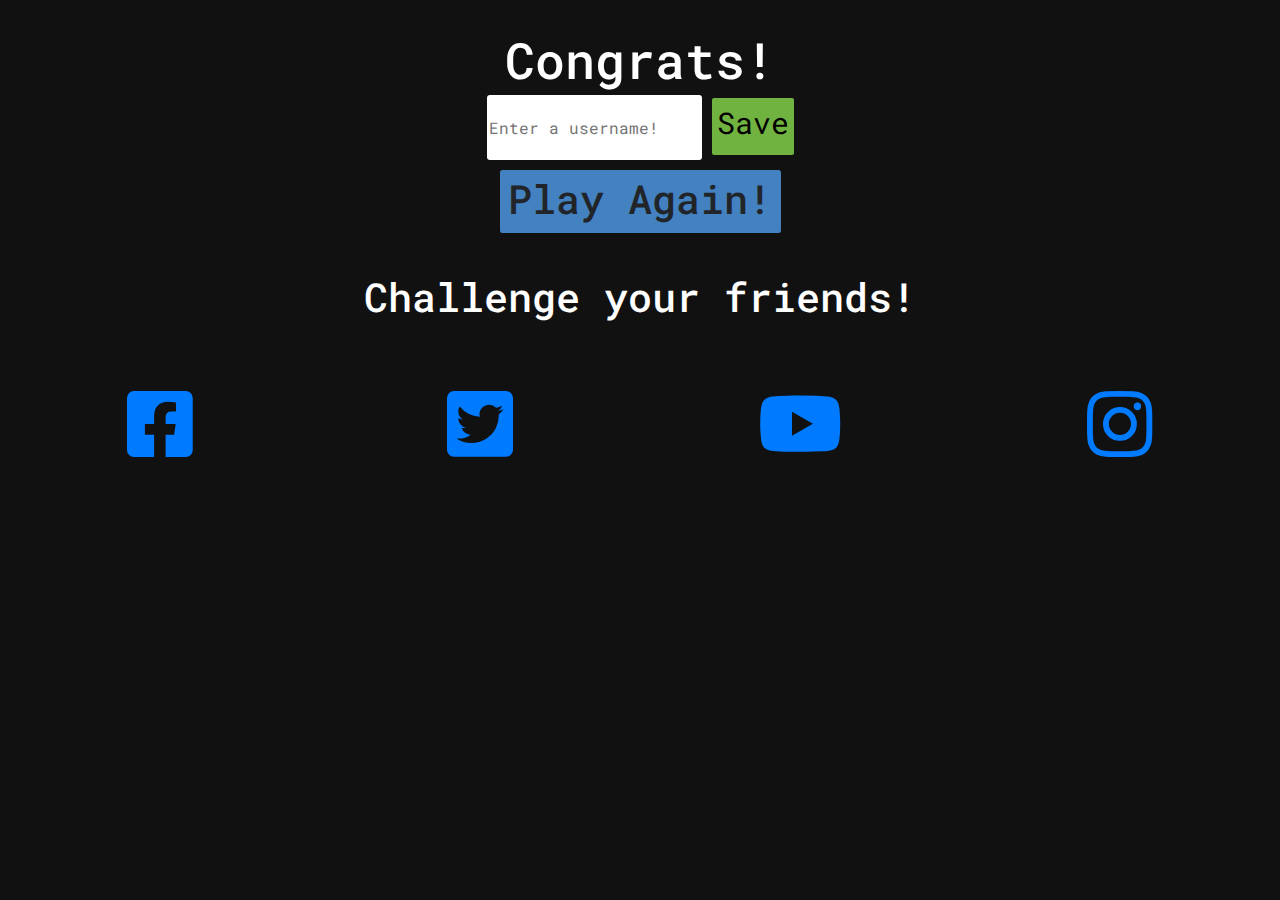
==== finalscore.html @ b70aabad "Added username form and save button plus styles" ====
<!DOCTYPE html>
<html lang="en">

<head>
    <meta charset="UTF-8">
    <meta http-equiv="X-UA-Compatible" content="IE=edge">
    <meta name="viewport" content="width=device-width, initial-scale=1.0">
    <title>Gaming Trivia</title>
    <link rel="stylesheet" href="https://cdnjs.cloudflare.com/ajax/libs/twitter-bootstrap/4.6.0/css/bootstrap.min.css">
    <link rel="stylesheet" href="https://cdnjs.cloudflare.com/ajax/libs/font-awesome/5.15.3/css/all.min.css">
    <link rel="stylesheet" href="assets/css/styles.css">
</head>

<body>
    <div class="container">
        <div class="row common-styles">
            <div class="col-sm-12">
                <h1>Congrats!</h1>
            </div>
            <div class="col-sm-12">
                <form id>
                    <input type="text" name="username" id="username" placeholder="Enter a username!" />
                    <button type="submit" id="save-btn" class="btn-sm" onclick="saveHighScore(event)">
                        <p>Save</p>
                    </button>
                </form>
            </div>
                <button class="HUD-btn btn" type="button" onclick="location.href='/index.html';">
                    <h2>Play Again!</h2>
                </button>
            </div>
        </div>
    </div>
    <!-- SocialLinks -->
    <footer id="footer-section" class="container-fluid common-styles collapse show mt-5">
        <div class="row">
            <div class="col-sm-12 mb-5">
                <h2>Challenge your friends!</h2>
            </div>
        </div>
        <div id="social-network-links" class="row mt-5">
            <div class="col-sm-3">
                <a href="https://www.facebook.com" target="_blank" rel="nopener" aria-label="">
                    <i class="fab fa-facebook-square"></i>
                </a>
            </div>
            <div class="col-sm-3">
                <a href="https://www.twitter.com" target="_blank" rel="nopener" aria-label="">
                    <i class="fab fa-twitter-square"></i></a>
            </div>
            <div class="col-sm-3">
                <a href="https://www.youtube.com" target="_blank"><i class="fab fa-youtube" aria-label=""></i></a>
            </div>
            <div class="col-sm-3">
                <a href="https://www.instagram.com" target="_blank"><i class="fab fa-instagram" aria-label=""></i></a>
            </div>
        </div>
    </footer>

    <script src="https://cdnjs.cloudflare.com/ajax/libs/popper.js/1.16.1/umd/popper.min.js"></script>
    <script src="https://code.jquery.com/jquery-3.6.0.slim.js" integrity="sha256-HwWONEZrpuoh951cQD1ov2HUK5zA5DwJ1DNUXaM6FsY=" crossorigin="anonymous"></script>
    <script src="assets/js/finalscore.js"></script>
    <script src="https://cdnjs.cloudflare.com/ajax/libs/twitter-bootstrap/4.6.0/js/bootstrap.min.js"></script>

</body>

</html>
---- assets/css/styles.css ----
@import url('https://fonts.googleapis.com/css2?family=Roboto+Mono&display=swap');

/* General Styles */
* {
    box-sizing: border-box;
    margin: 0;
    border: 0;
    
}

html {
    font-size: 62.5%;
}

body {
    color: #fff;
    background-color: #111111;
    font-family: 'Roboto Mono', monospace;
    font-size: 1.6rem;
}

h1 {
    font-size: 5rem;
}

h2 {
    font-size: 4rem;
}

p {
    font-size: 3rem;
}

/* Removes black boxes from behind letters */
i {
    font-size: 4rem;
}

.collapsing {
    transition: 0ms;
}

.btn {
    margin: 1rem auto;
}

.common-styles {
    margin: 3rem auto;
    background-color: transparent;
    text-align: center;
}

.HUD-btn {
    background-color: #4381C1;
}

.option-container {
    font-size: 2rem;
    background-color: #4381C1;
    margin: 2rem auto;
    border-radius: 1rem;
  }

.option-text {
    font-size: 4rem;
    background-color: #db222a;
}
  

#highscore-btn {
    background-color: #71B340;
}


#optionText {
    background-color: #db222a;
}

#progressBar {
    width: 40rem;
    height: 4rem;
    border: 0.3rem solid #4381C1;
    margin: 2rem auto;
    padding: 0;
  }
  
  #progressBarFull {
    height: 3.4rem;
    background-color: #4381C1;
  }


#social-network-links i{
    font-size: 7.5rem;
    text-align: center;
}

#username {
    height: 6.5rem;
    border-radius: 0.3rem;
}

#save-btn {
    background-color: #71B340;
    padding-bottom: 0;
}
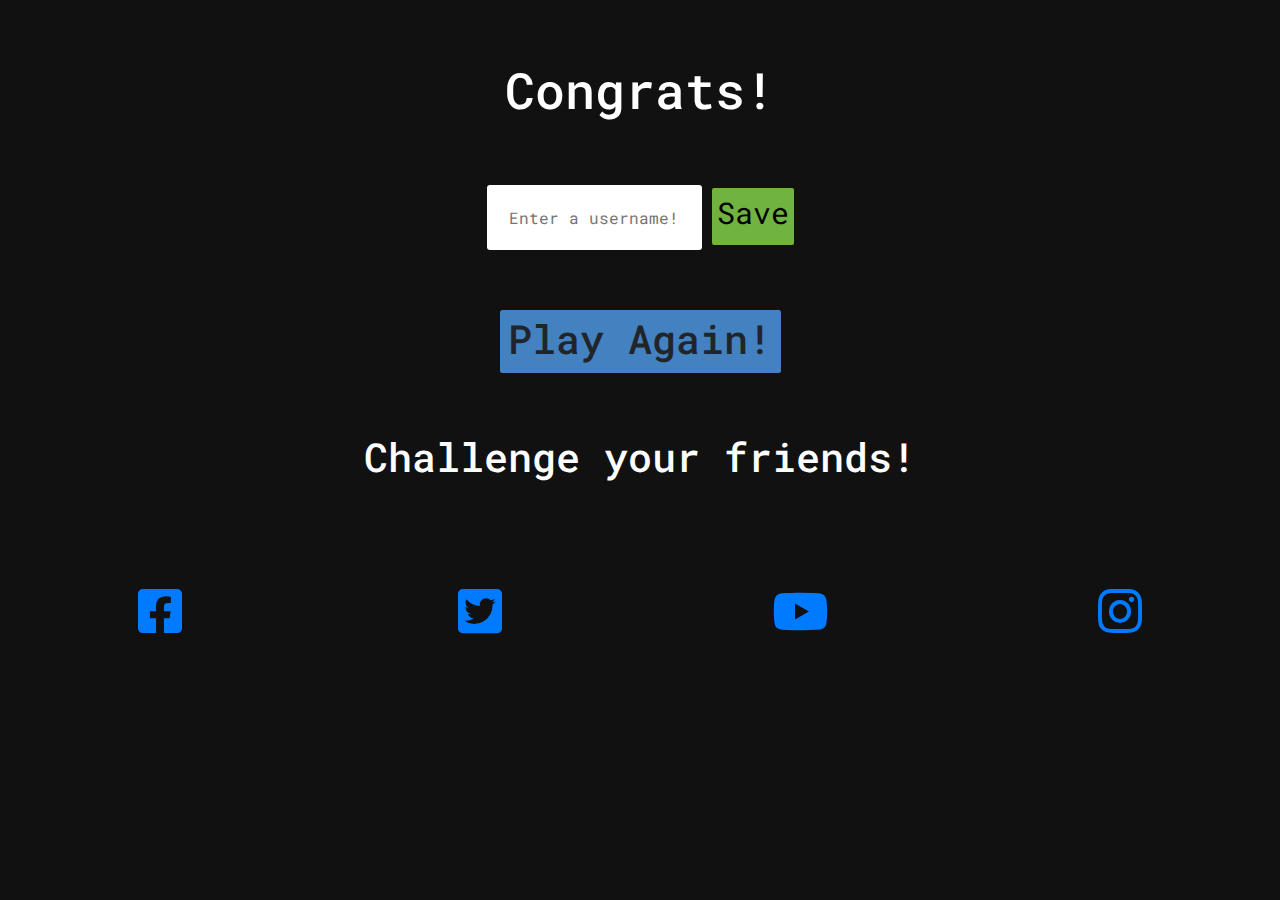
==== commit 4604f567: "Fixed footer to bottom of page, minor style and position changes" ====
--- a/finalscore.html
+++ b/finalscore.html
@@ -14,10 +14,10 @@
 <body>
     <div class="container">
         <div class="row common-styles">
-            <div class="col-sm-12">
+            <div class="col-sm-12 my-5">
                 <h1>Congrats!</h1>
             </div>
-            <div class="col-sm-12">
+            <div class="col-sm-12 my-5">
                 <form id>
                     <input type="text" name="username" id="username" placeholder="Enter a username!" />
                     <button type="submit" id="save-btn" class="btn-sm" onclick="saveHighScore(event)">
@@ -25,7 +25,7 @@
                     </button>
                 </form>
             </div>
-                <button class="HUD-btn btn" type="button" onclick="location.href='/index.html';">
+                <button class="HUD-btn btn my-5" type="button" onclick="location.href='/index.html';">
                     <h2>Play Again!</h2>
                 </button>
             </div>
@@ -34,24 +34,24 @@
     <!-- SocialLinks -->
     <footer id="footer-section" class="container-fluid common-styles collapse show mt-5">
         <div class="row">
-            <div class="col-sm-12 mb-5">
+            <div class="col-sm-12">
                 <h2>Challenge your friends!</h2>
             </div>
         </div>
-        <div id="social-network-links" class="row mt-5">
-            <div class="col-sm-3">
+        <div id="social-network-links" class="row">
+            <div class="col-3">
                 <a href="https://www.facebook.com" target="_blank" rel="nopener" aria-label="">
                     <i class="fab fa-facebook-square"></i>
                 </a>
             </div>
-            <div class="col-sm-3">
+            <div class="col-3">
                 <a href="https://www.twitter.com" target="_blank" rel="nopener" aria-label="">
                     <i class="fab fa-twitter-square"></i></a>
             </div>
-            <div class="col-sm-3">
+            <div class="col-3">
                 <a href="https://www.youtube.com" target="_blank"><i class="fab fa-youtube" aria-label=""></i></a>
             </div>
-            <div class="col-sm-3">
+            <div class="col-3">
                 <a href="https://www.instagram.com" target="_blank"><i class="fab fa-instagram" aria-label=""></i></a>
             </div>
         </div>
--- a/assets/css/styles.css
+++ b/assets/css/styles.css
@@ -5,7 +5,7 @@
     box-sizing: border-box;
     margin: 0;
     border: 0;
-    
+
 }
 
 html {
@@ -17,6 +17,7 @@
     background-color: #111111;
     font-family: 'Roboto Mono', monospace;
     font-size: 1.6rem;
+    height: 100%;
 }
 
 h1 {
@@ -56,24 +57,25 @@
 
 .option-container {
     font-size: 2rem;
-    background-color: #4381C1;
+    background-color: #71B340;
     margin: 2rem auto;
     border-radius: 1rem;
-  }
+}
 
 .option-text {
     font-size: 4rem;
+    background-color: #4381C1;
+}
+
+#question {
     background-color: #db222a;
+    border-radius: 0.5rem;
+    padding: 2rem;
+    font-size: 3rem;
 }
-  
 
 #highscore-btn {
     background-color: #71B340;
-}
-
-
-#optionText {
-    background-color: #db222a;
 }
 
 #progressBar {
@@ -82,25 +84,33 @@
     border: 0.3rem solid #4381C1;
     margin: 2rem auto;
     padding: 0;
-  }
-  
-  #progressBarFull {
+}
+
+#progressBarFull {
     height: 3.4rem;
     background-color: #4381C1;
-  }
+}
 
 
-#social-network-links i{
-    font-size: 7.5rem;
+#social-network-links i {
+    font-size: 5rem;
     text-align: center;
+    margin-top: 10rem;
 }
 
 #username {
     height: 6.5rem;
     border-radius: 0.3rem;
+    text-align: center;
 }
 
 #save-btn {
     background-color: #71B340;
     padding-bottom: 0;
+}
+
+#footer-section {
+    position: relative;
+    bottom: 0;
+    width: 100%;
 }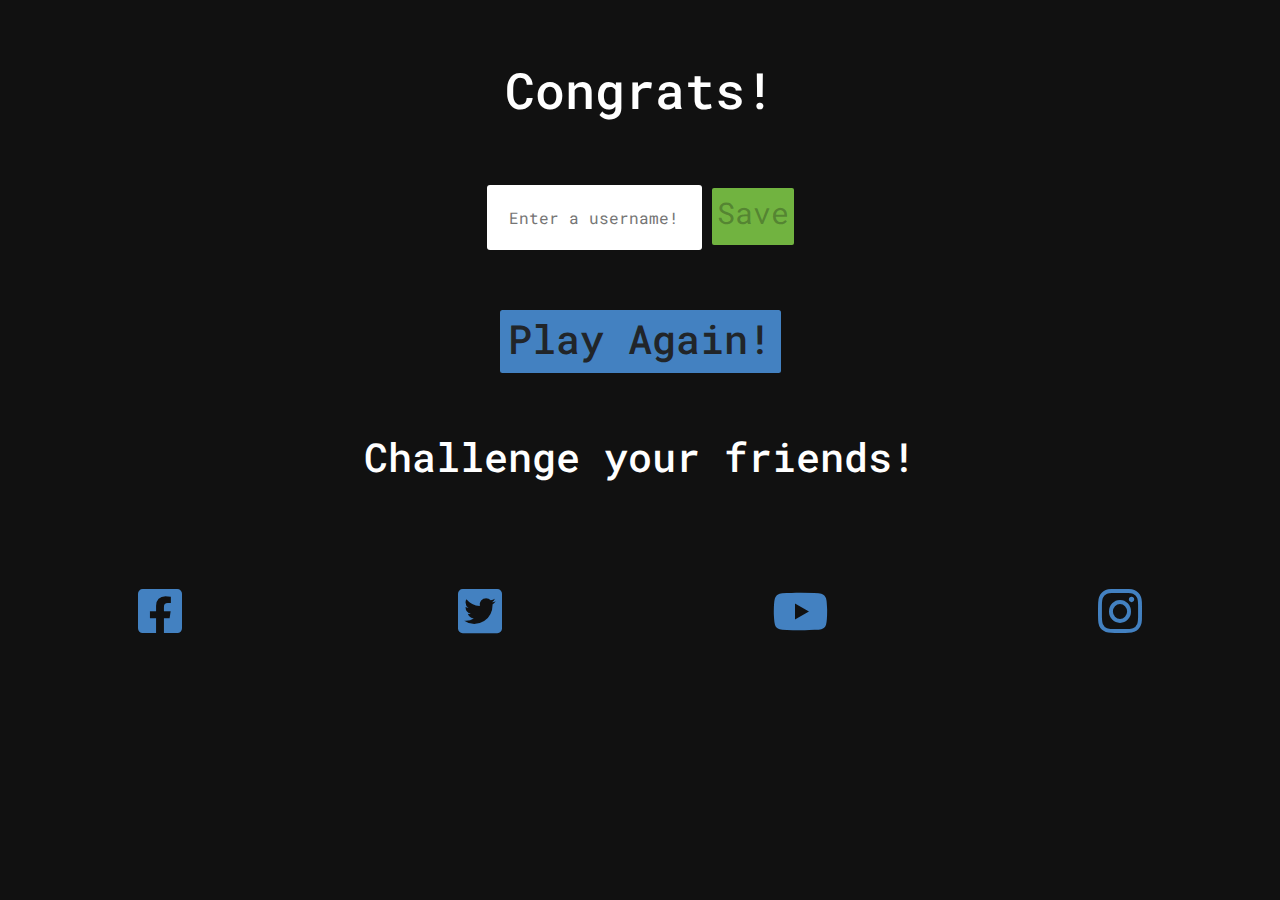
==== commit 30d21e79: "Fixed w3validator errors" ====
--- a/finalscore.html
+++ b/finalscore.html
@@ -5,7 +5,7 @@
     <meta charset="UTF-8">
     <meta http-equiv="X-UA-Compatible" content="IE=edge">
     <meta name="viewport" content="width=device-width, initial-scale=1.0">
-    <title>Gaming Trivia</title>
+    <title>End of Game</title>
     <link rel="stylesheet" href="https://cdnjs.cloudflare.com/ajax/libs/twitter-bootstrap/4.6.0/css/bootstrap.min.css">
     <link rel="stylesheet" href="https://cdnjs.cloudflare.com/ajax/libs/font-awesome/5.15.3/css/all.min.css">
     <link rel="stylesheet" href="assets/css/styles.css">
@@ -15,12 +15,12 @@
     <div class="container">
         <div class="row common-styles">
             <div class="col-sm-12 my-5">
-                <h1>Congrats!</h1>
+                <h1 id="finalScore">Congrats!</h1>
             </div>
             <div class="col-sm-12 my-5">
                 <form id>
                     <input type="text" name="username" id="username" placeholder="Enter a username!" />
-                    <button type="submit" id="save-btn" class="btn-sm" onclick="saveHighScore(event)">
+                    <button type="submit" id="save-btn" class="btn-sm" onclick="saveHighScore(event)" disabled>
                         <p>Save</p>
                     </button>
                 </form>
--- a/assets/css/styles.css
+++ b/assets/css/styles.css
@@ -53,6 +53,7 @@
 
 .HUD-btn {
     background-color: #4381C1;
+    font-size: 4rem;
 }
 
 .option-container {
@@ -65,6 +66,12 @@
 .option-text {
     font-size: 4rem;
     background-color: #4381C1;
+}
+
+#intro-title {
+    background-color: #db222a;
+    border-radius: 0.5rem;
+    padding: 2rem;
 }
 
 #question {
@@ -81,13 +88,13 @@
 #progressBar {
     width: 40rem;
     height: 4rem;
-    border: 0.3rem solid #4381C1;
+    border: 0.5rem solid #4381C1;
     margin: 2rem auto;
     padding: 0;
 }
 
 #progressBarFull {
-    height: 3.4rem;
+    height: 3rem;
     background-color: #4381C1;
 }
 
@@ -96,6 +103,7 @@
     font-size: 5rem;
     text-align: center;
     margin-top: 10rem;
+    color: #4381C1;
 }
 
 #username {
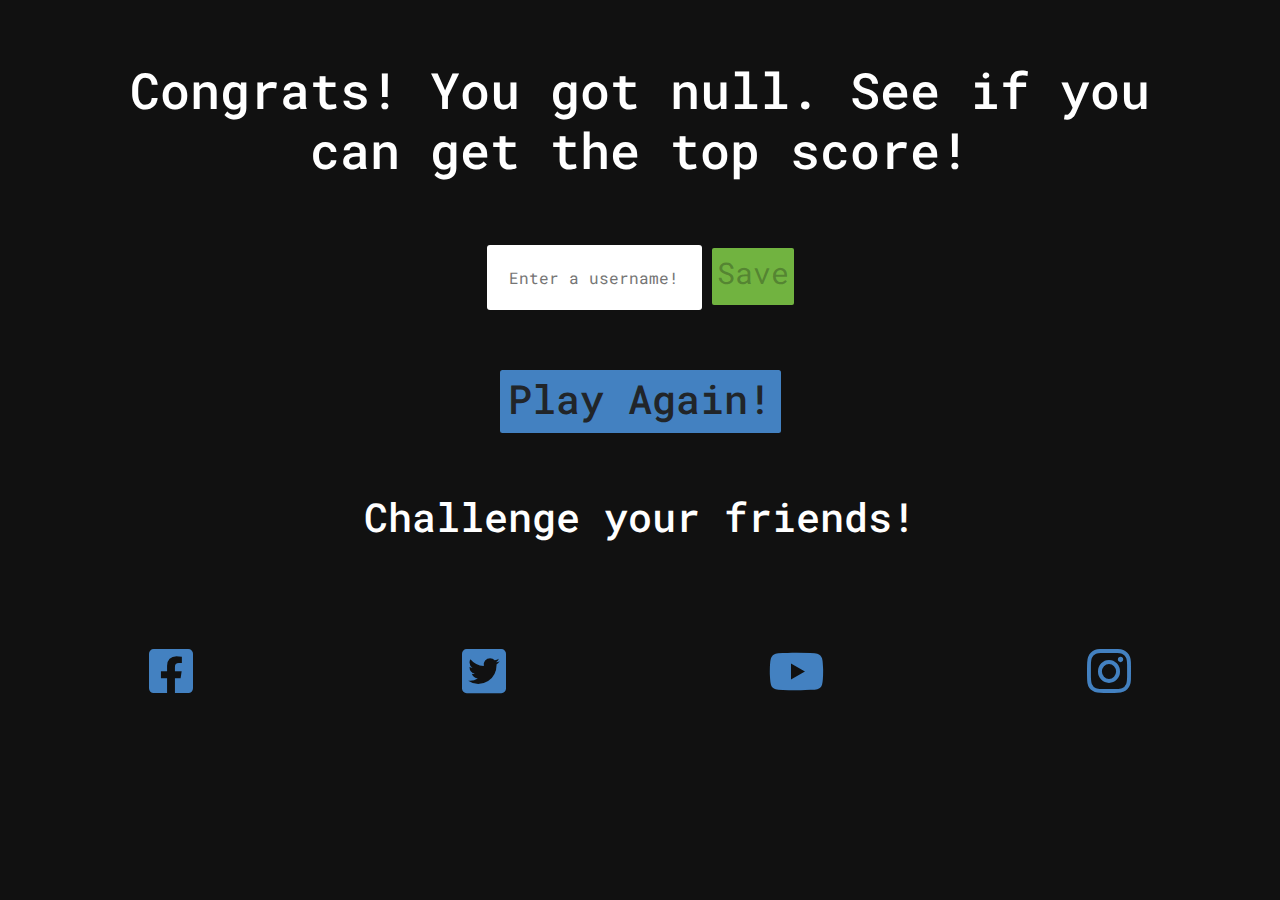
==== commit 0e7d3a10: "Rolled back scripts.js changes" ====
--- a/finalscore.html
+++ b/finalscore.html
@@ -18,9 +18,9 @@
                 <h1 id="finalScore">Congrats!</h1>
             </div>
             <div class="col-sm-12 my-5">
-                <form id>
+                <form>
                     <input type="text" name="username" id="username" placeholder="Enter a username!" />
-                    <button type="submit" id="save-btn" class="btn-sm" onclick="saveHighScore(event)" disabled>
+                    <button type="submit" id="save-btn" class="btn-sm" onsubmit="saveHighScore(event)" disabled>
                         <p>Save</p>
                     </button>
                 </form>
--- a/assets/css/styles.css
+++ b/assets/css/styles.css
@@ -5,7 +5,6 @@
     box-sizing: border-box;
     margin: 0;
     border: 0;
-
 }
 
 html {
@@ -37,6 +36,10 @@
     font-size: 4rem;
 }
 
+.row {
+    margin-left: auto;
+    margin-right: auto;
+}
 .collapsing {
     transition: 0ms;
 }
@@ -121,4 +124,4 @@
     position: relative;
     bottom: 0;
     width: 100%;
-}+}
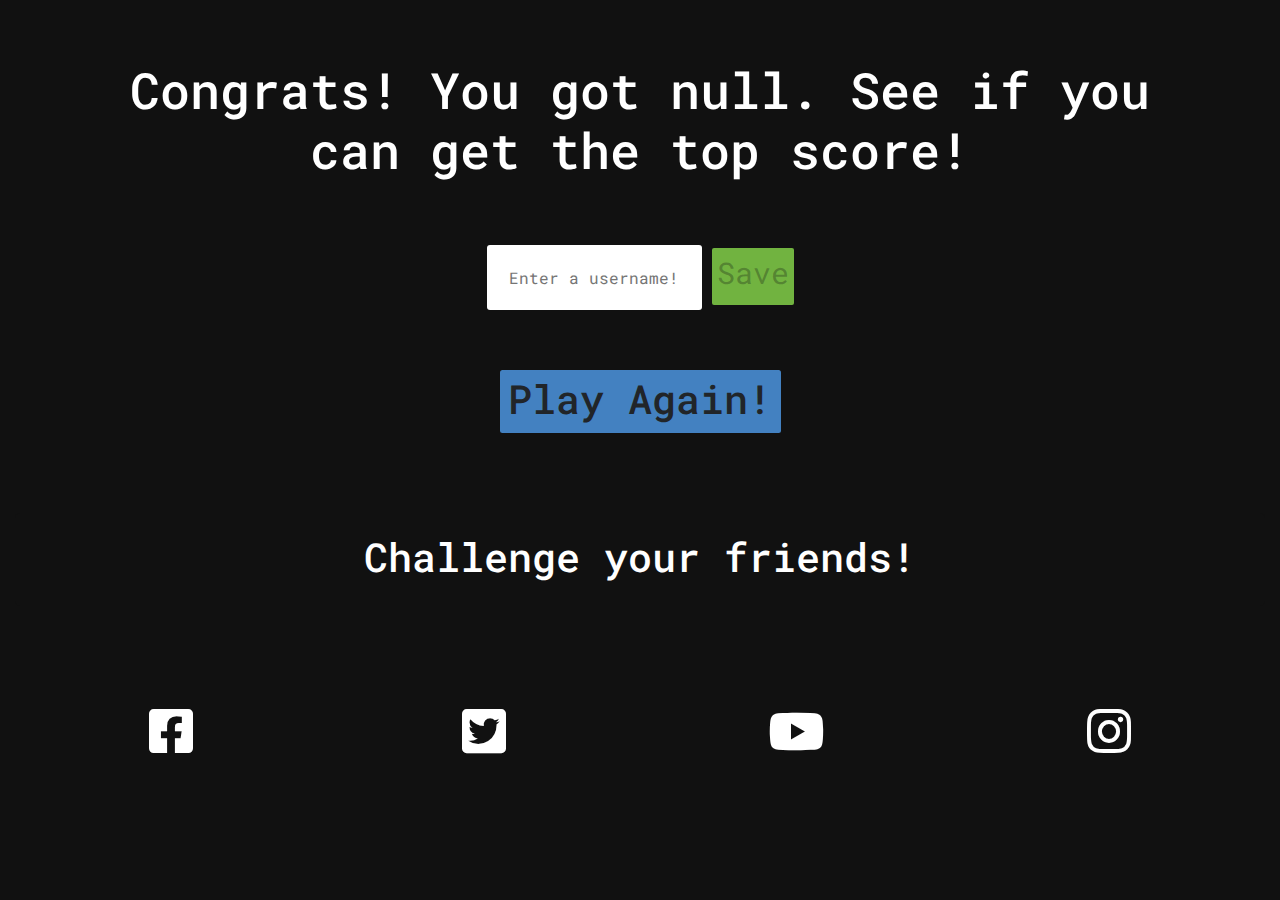
==== commit 1ef4b718: "Final adjustments to style and layout of website" ====
--- a/finalscore.html
+++ b/finalscore.html
@@ -12,7 +12,7 @@
 </head>
 
 <body>
-    <div class="container">
+    <div id="highscore-container" class="container">
         <div class="row common-styles">
             <div class="col-sm-12 my-5">
                 <h1 id="finalScore">Congrats!</h1>
@@ -33,8 +33,8 @@
     </div>
     <!-- SocialLinks -->
     <footer id="footer-section" class="container-fluid common-styles collapse show mt-5">
-        <div class="row">
-            <div class="col-sm-12">
+        <div  class="row">
+            <div class="col-sm-12 friends-msg">
                 <h2>Challenge your friends!</h2>
             </div>
         </div>
--- a/assets/css/styles.css
+++ b/assets/css/styles.css
@@ -16,7 +16,11 @@
     background-color: #111111;
     font-family: 'Roboto Mono', monospace;
     font-size: 1.6rem;
+    background-image: url('/assets/img/lorenzo-herrera-p0j-mE6mGo4-unsplash.jpg');
+    background-size: cover;
+    width: 100%;
     height: 100%;
+    background-repeat: no-repeat;
 }
 
 h1 {
@@ -61,7 +65,7 @@
 
 .option-container {
     font-size: 2rem;
-    background-color: #71B340;
+    background-color: #111111;
     margin: 2rem auto;
     border-radius: 1rem;
 }
@@ -71,16 +75,45 @@
     background-color: #4381C1;
 }
 
+.option-text:hover {
+    background-color: #438cff;
+    transition: 1000ms;
+}
+
+.correct {
+    background-color: #71B340;
+}
+
+.incorrect {
+    background-color: #db222a;
+}
+
+.friends-msg {
+    background-color: #111111;
+    border-radius: 0.5rem;
+    margin-top: 2rem;
+    padding: 2rem;
+    color: #fff;
+}
+
 #intro-title {
     background-color: #db222a;
     border-radius: 0.5rem;
+    margin-top: 2rem;
+    padding: 2rem;
+}
+
+#tutorial{
+    background-color: #111111;
+    border-radius: 0.5rem;
+    margin-top: 2rem;
     padding: 2rem;
 }
 
 #question {
     background-color: #db222a;
     border-radius: 0.5rem;
-    padding: 2rem;
+    padding: 4rem;
     font-size: 3rem;
 }
 
@@ -106,7 +139,8 @@
     font-size: 5rem;
     text-align: center;
     margin-top: 10rem;
-    color: #4381C1;
+    margin-bottom: 2rem;
+    color: #fff;
 }
 
 #username {
@@ -125,3 +159,7 @@
     bottom: 0;
     width: 100%;
 }
+
+#highscore-container {
+    background-color: #111111;
+}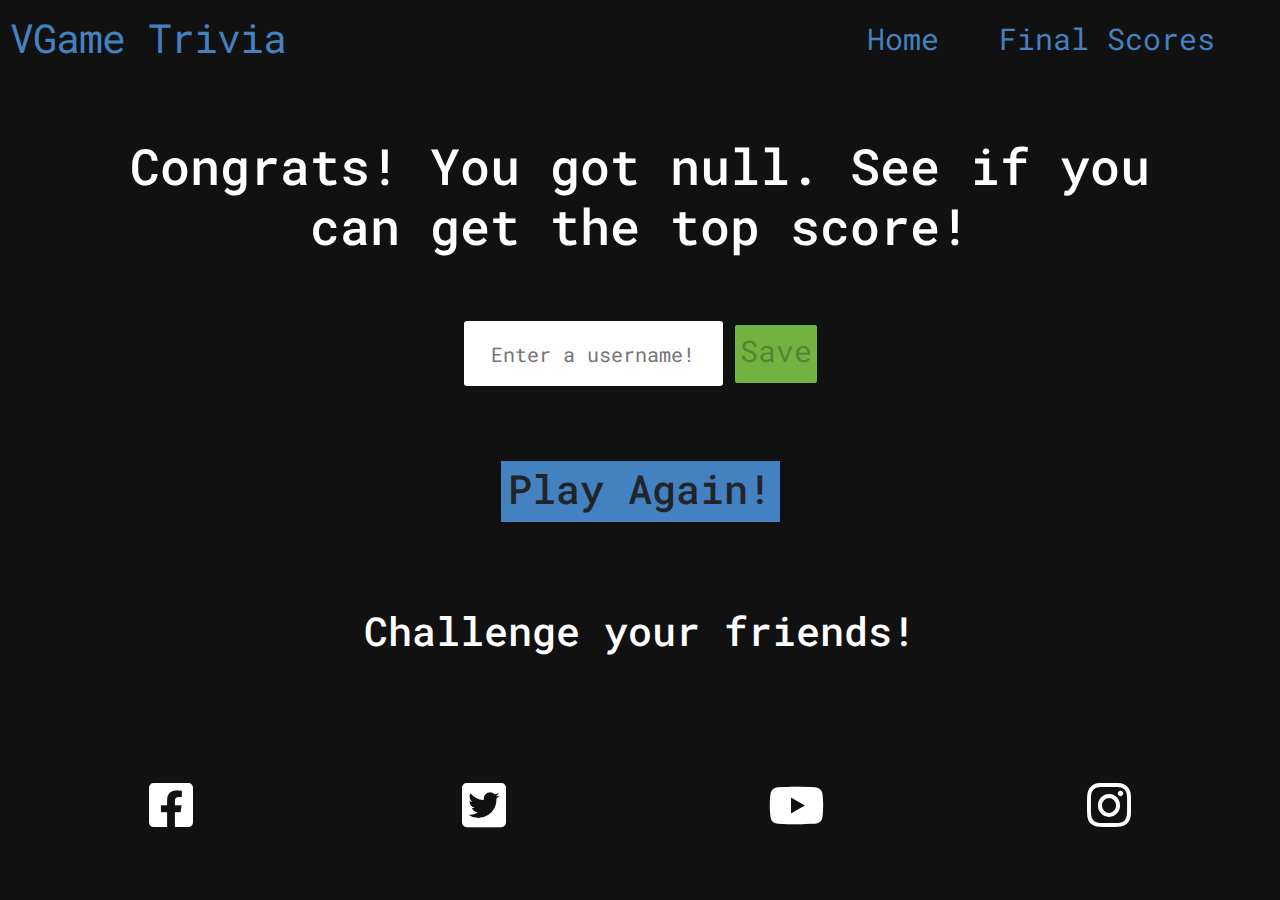
==== commit 1ace72d3: "Moved Play Again button outside of highscore container" ====
--- a/finalscore.html
+++ b/finalscore.html
@@ -12,6 +12,21 @@
 </head>
 
 <body>
+    <section>
+        <!-- Site navbar -->
+        <nav class="navbar navbar-expand-lg">
+            <a class="navbar-brand" href="index.html">VGame Trivia</a>
+            <button class="navbar-toggler" type="button" data-toggle="collapse" data-target="#navbarCollapseBtn" aria-controls="navbarCollapseBtn" aria-expanded="false" aria-label="Toggle navigation">
+                <i class="fas fa-bars"></i>
+            </button>
+            <div class="collapse navbar-collapse" id="navbarCollapseBtn">
+              <div class="navbar-nav ml-auto">
+                <a class="nav-link active" href="index.html">Home</a>
+                <a class="nav-link" href="finalscore.html">Final Scores</a>
+              </div>
+            </div>
+          </nav>
+    </section>
     <div id="highscore-container" class="container">
         <div class="row common-styles">
             <div class="col-sm-12 my-5">
@@ -25,15 +40,19 @@
                     </button>
                 </form>
             </div>
-                <button class="HUD-btn btn my-5" type="button" onclick="location.href='/index.html';">
-                    <h2>Play Again!</h2>
-                </button>
-            </div>
+        </div>
+    </div>
+    <!-- Play again button -->
+    <div class="row common-styles">
+        <div class="col 12">
+            <a class="HUD-btn btn" href="index.html" role="button">
+                <h2>Play Again!</h2>
+            </a>
         </div>
     </div>
     <!-- SocialLinks -->
     <footer id="footer-section" class="container-fluid common-styles collapse show mt-5">
-        <div  class="row">
+        <div class="row">
             <div class="col-sm-12 friends-msg">
                 <h2>Challenge your friends!</h2>
             </div>
@@ -58,7 +77,8 @@
     </footer>
 
     <script src="https://cdnjs.cloudflare.com/ajax/libs/popper.js/1.16.1/umd/popper.min.js"></script>
-    <script src="https://code.jquery.com/jquery-3.6.0.slim.js" integrity="sha256-HwWONEZrpuoh951cQD1ov2HUK5zA5DwJ1DNUXaM6FsY=" crossorigin="anonymous"></script>
+    <script src="https://code.jquery.com/jquery-3.6.0.slim.js"
+        integrity="sha256-HwWONEZrpuoh951cQD1ov2HUK5zA5DwJ1DNUXaM6FsY=" crossorigin="anonymous"></script>
     <script src="assets/js/finalscore.js"></script>
     <script src="https://cdnjs.cloudflare.com/ajax/libs/twitter-bootstrap/4.6.0/js/bootstrap.min.js"></script>
 
--- a/assets/css/styles.css
+++ b/assets/css/styles.css
@@ -15,7 +15,7 @@
     color: #fff;
     background-color: #111111;
     font-family: 'Roboto Mono', monospace;
-    font-size: 1.6rem;
+    font-size: 2rem;
     background-image: url('/assets/img/lorenzo-herrera-p0j-mE6mGo4-unsplash.jpg');
     background-size: cover;
     width: 100%;
@@ -44,12 +44,36 @@
     margin-left: auto;
     margin-right: auto;
 }
+
 .collapsing {
     transition: 0ms;
 }
 
 .btn {
     margin: 1rem auto;
+}
+
+.navbar {
+    background-color: #111111;
+}
+
+.navbar-toggler i {
+    color: #4381C1;
+}
+
+.navbar-brand {
+    font-size: 4rem;
+    color: #4381C1;
+    letter-spacing: -0.1rem;
+}
+
+.navbar-nav {
+    font-size: 3rem;
+}
+
+.nav-link {
+    margin-right: 5rem;
+    color: #4381C1;
 }
 
 .common-styles {
@@ -61,6 +85,8 @@
 .HUD-btn {
     background-color: #4381C1;
     font-size: 4rem;
+    border: 0.5rem solid #111111;
+    border-radius: 0.5rem;
 }
 
 .option-container {
@@ -103,7 +129,7 @@
     padding: 2rem;
 }
 
-#tutorial{
+#tutorial {
     background-color: #111111;
     border-radius: 0.5rem;
     margin-top: 2rem;
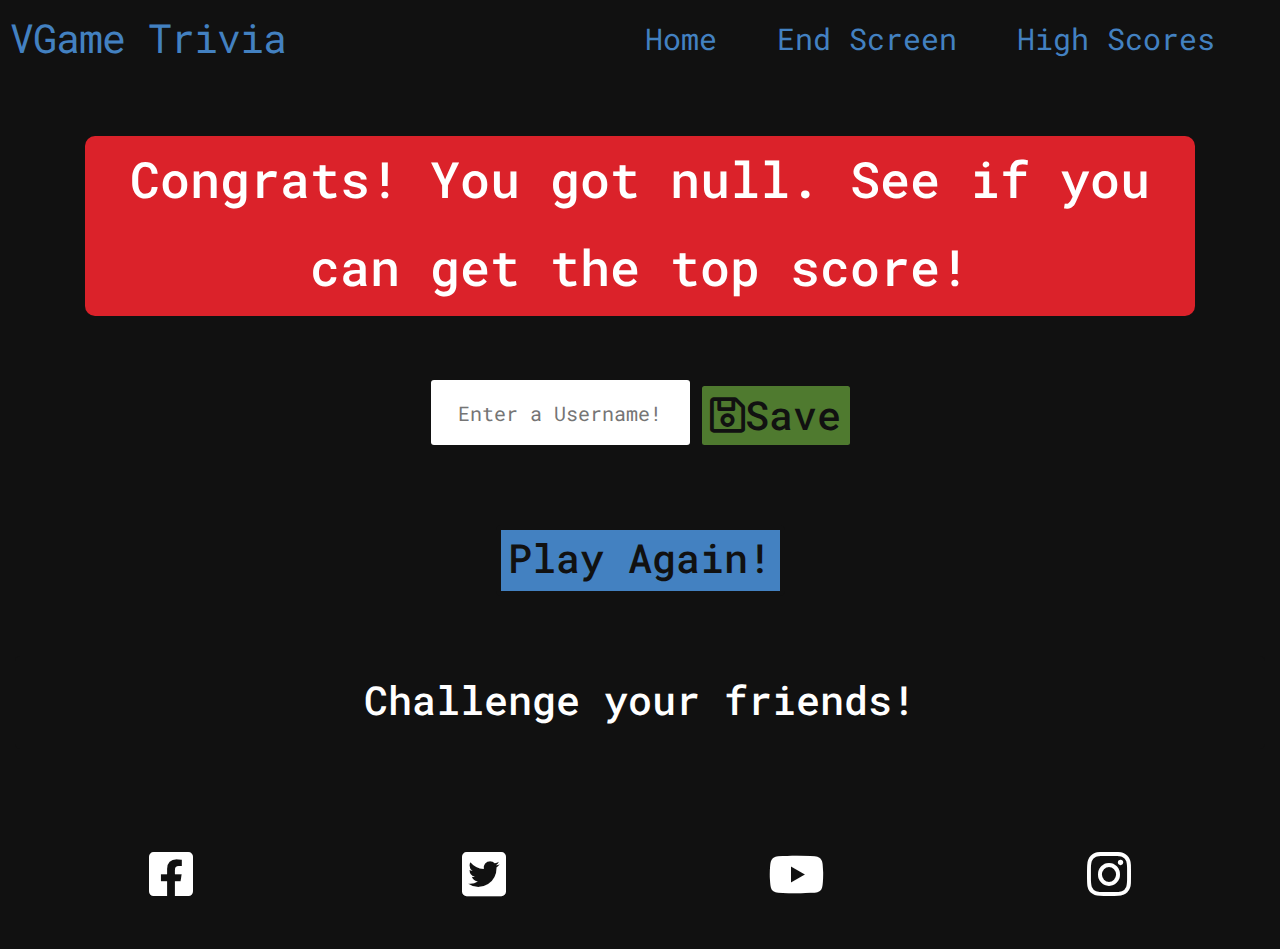
==== commit ace46b43: "Add save score to local" ====
--- a/finalscore.html
+++ b/finalscore.html
@@ -5,38 +5,38 @@
     <meta charset="UTF-8">
     <meta http-equiv="X-UA-Compatible" content="IE=edge">
     <meta name="viewport" content="width=device-width, initial-scale=1.0">
-    <title>End of Game</title>
+    <title>Final Scores</title>
     <link rel="stylesheet" href="https://cdnjs.cloudflare.com/ajax/libs/twitter-bootstrap/4.6.0/css/bootstrap.min.css">
     <link rel="stylesheet" href="https://cdnjs.cloudflare.com/ajax/libs/font-awesome/5.15.3/css/all.min.css">
     <link rel="stylesheet" href="assets/css/styles.css">
 </head>
 
 <body>
-    <section>
-        <!-- Site navbar -->
-        <nav class="navbar navbar-expand-lg">
-            <a class="navbar-brand" href="index.html">VGame Trivia</a>
-            <button class="navbar-toggler" type="button" data-toggle="collapse" data-target="#navbarCollapseBtn" aria-controls="navbarCollapseBtn" aria-expanded="false" aria-label="Toggle navigation">
-                <i class="fas fa-bars"></i>
-            </button>
-            <div class="collapse navbar-collapse" id="navbarCollapseBtn">
-              <div class="navbar-nav ml-auto">
+    <!-- Site navbar -->
+    <nav class="navbar navbar-expand-lg">
+        <a class="navbar-brand" href="index.html">VGame Trivia</a>
+        <button class="navbar-toggler" type="button" data-toggle="collapse" data-target="#navbarCollapseBtn"
+            aria-controls="navbarCollapseBtn" aria-expanded="false" aria-label="Toggle navigation">
+            <i class="fas fa-bars"></i>
+        </button>
+        <div class="collapse navbar-collapse" id="navbarCollapseBtn">
+            <div class="navbar-nav ml-auto">
                 <a class="nav-link active" href="index.html">Home</a>
-                <a class="nav-link" href="finalscore.html">Final Scores</a>
-              </div>
+                <a class="nav-link" href="finalscore.html">End Screen</a>
+                <a class="nav-link" href="highscores.html">High Scores</a>
             </div>
-          </nav>
-    </section>
-    <div id="highscore-container" class="container">
-        <div class="row common-styles">
-            <div class="col-sm-12 my-5">
-                <h1 id="finalScore">Congrats!</h1>
+        </div>
+    </nav>
+    <div id="highscore-container" class="container common-styles">
+        <div class="row ">
+            <div class="col-sm-12 my-5 scoreHighlight">
+                <h1 id="finalScore"></h1>
             </div>
             <div class="col-sm-12 my-5">
                 <form>
-                    <input type="text" name="username" id="username" placeholder="Enter a username!" />
-                    <button type="submit" id="save-btn" class="btn-sm" onsubmit="saveHighScore(event)" disabled>
-                        <p>Save</p>
+                    <input type="text" name="username" id="username" placeholder="Enter a Username!" />
+                    <button type="submit" id="saveScoreBtn" class="btn" onclick="saveHighScore(event)" disabled>
+                        <h2><i class="far fa-save"></i>Save</h2>
                     </button>
                 </form>
             </div>
@@ -81,7 +81,6 @@
         integrity="sha256-HwWONEZrpuoh951cQD1ov2HUK5zA5DwJ1DNUXaM6FsY=" crossorigin="anonymous"></script>
     <script src="assets/js/finalscore.js"></script>
     <script src="https://cdnjs.cloudflare.com/ajax/libs/twitter-bootstrap/4.6.0/js/bootstrap.min.js"></script>
-
 </body>
 
 </html>--- a/assets/css/styles.css
+++ b/assets/css/styles.css
@@ -13,7 +13,7 @@
 
 body {
     color: #fff;
-    background-color: #111111;
+    background-color: #111;
     font-family: 'Roboto Mono', monospace;
     font-size: 2rem;
     background-image: url('/assets/img/lorenzo-herrera-p0j-mE6mGo4-unsplash.jpg');
@@ -25,14 +25,19 @@
 
 h1 {
     font-size: 5rem;
+    line-height: 1.75;
 }
 
 h2 {
     font-size: 4rem;
 }
 
+h3 {
+    font-size: 3rem;
+}
+
 p {
-    font-size: 3rem;
+    font-size: 2rem;
 }
 
 /* Removes black boxes from behind letters */
@@ -51,10 +56,11 @@
 
 .btn {
     margin: 1rem auto;
+    color: #111;
 }
 
 .navbar {
-    background-color: #111111;
+    background-color: #111;
 }
 
 .navbar-toggler i {
@@ -78,20 +84,24 @@
 
 .common-styles {
     margin: 3rem auto;
-    background-color: transparent;
     text-align: center;
+}
+
+.scoreHighlight {
+    background-color: #db222a;
+    border-radius: 1rem;
 }
 
 .HUD-btn {
     background-color: #4381C1;
     font-size: 4rem;
-    border: 0.5rem solid #111111;
+    border: 0.5rem solid #111;
     border-radius: 0.5rem;
 }
 
 .option-container {
     font-size: 2rem;
-    background-color: #111111;
+    background-color: #111;
     margin: 2rem auto;
     border-radius: 1rem;
 }
@@ -115,7 +125,7 @@
 }
 
 .friends-msg {
-    background-color: #111111;
+    background-color: #111;
     border-radius: 0.5rem;
     margin-top: 2rem;
     padding: 2rem;
@@ -130,7 +140,7 @@
 }
 
 #tutorial {
-    background-color: #111111;
+    background-color: #111;
     border-radius: 0.5rem;
     margin-top: 2rem;
     padding: 2rem;
@@ -175,7 +185,7 @@
     text-align: center;
 }
 
-#save-btn {
+#saveScoreBtn {
     background-color: #71B340;
     padding-bottom: 0;
 }
@@ -187,5 +197,5 @@
 }
 
 #highscore-container {
-    background-color: #111111;
+    background-color: #111;
 }